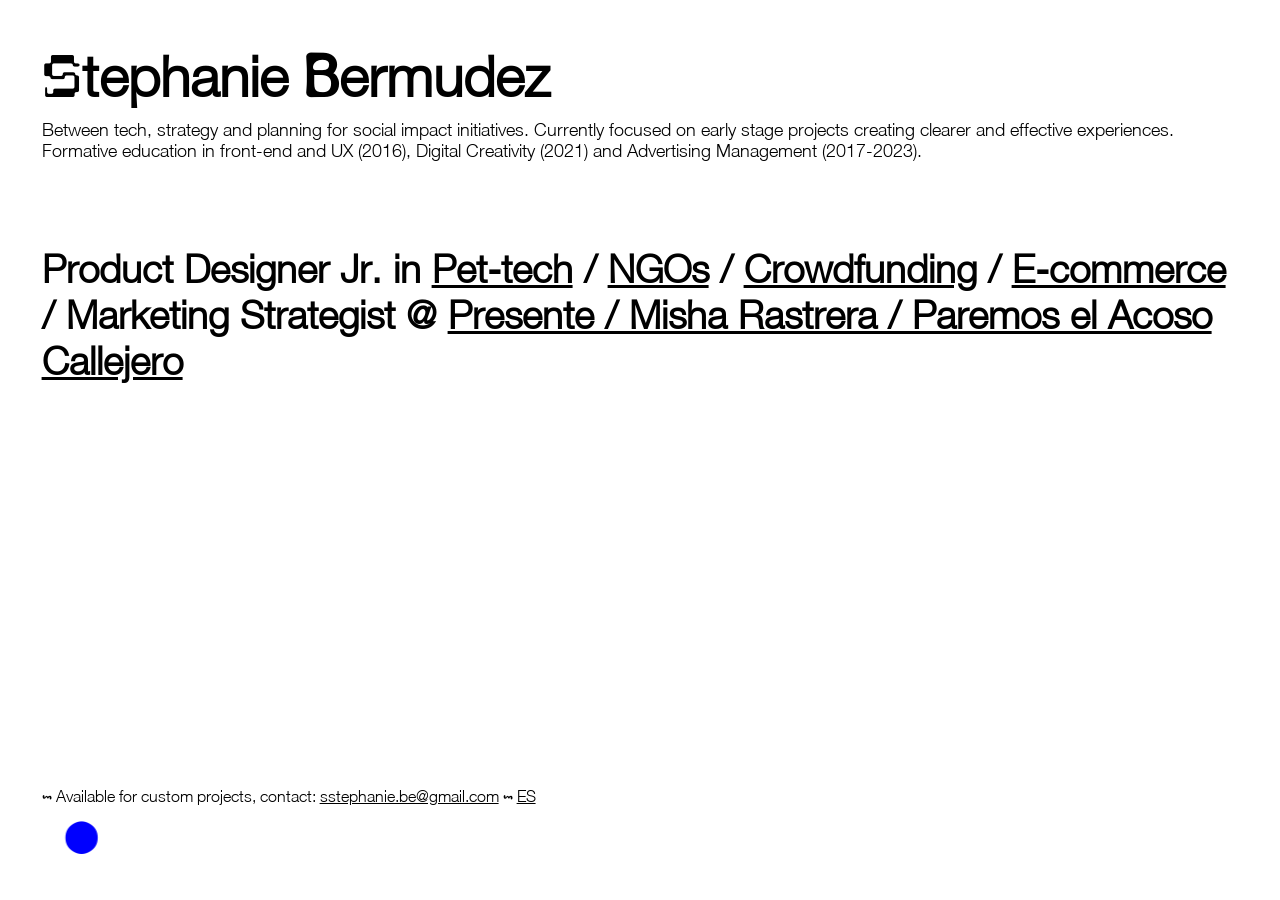
==== en/index.html @ 293d657d "Add files via upload" ====
<!doctype html>
<html lang="en">
	<head>
		<meta charset="utf-8">
		<meta name="description" content="">
		<meta name="viewport" content="width=device-width, user-scalable=no, initial-scale=1.0, maximum-scale=1.0, minimum-scale=1.0">

		<link rel="icon" href="../imgs/logo.jpg"/>
		<link rel="stylesheet" href="../estilos.css">
		<title>Stephanie Bermudez - UX & Marketing</title>
	</head>

	<script>
	document.addEventListener('DOMContentLoaded', () => {
		document.querySelectorAll('#work a[data-project]').forEach(link => {
			link.addEventListener('click', e => {
				e.preventDefault();
				const target = document.getElementById(link.dataset.project);
				const isOpen = target.classList.contains('open');

				document.querySelectorAll('.project-detail').forEach(d => d.classList.remove('open'));

				if (!isOpen) {
					target.classList.add('open');
					target.scrollIntoView({ behavior: 'smooth', block: 'start' });
				}
			});
		});
	});
	</script>
	
	<body>
		<body oncontextmenu="return false;">
		<div class="contenedor">

			<main>
				<div class="intro">
					<h1><span class="sfont">S</span>tephanie <span class="bfont">B</span>ermudez</h1>
					<p>Between tech, strategy and planning for social impact initiatives. Currently focused on early stage projects creating clearer and effective experiences. Formative education in front-end and UX (2016), Digital Creativity (2021) and Advertising Management (2017-2023).</p> 
				</div>
			</main>

			<section id="work">
				<p>
					Product Designer Jr. in
					<a href="#" data-project="pettech">Pet-tech</a> /
					<a href="#" data-project="ngos">NGOs</a> /
					<a href="#" data-project="crowdfunding">Crowdfunding</a> /
					<a href="#" data-project="ecommerce">E-commerce</a> / Marketing Strategist @ <a href="https://www.behance.net/gallery/196584975/Marketing-Comms" target="_blank" rel="noopener noreferrer"> Presente / Misha Rastrera / Paremos el Acoso Callejero</a>
				</p>
			</section>

			<div class="project-detail" id="pettech">
				<h2>Pet Services App (NDA)</h2>
				<p class="subtitle">Pet-tech · 2026</p>
				<p>Requirement: Development of an MVP-1 to address pet owners' pain points (transparency of veterinary services, proximity in emergencies and health).</p>
				<p>Organized the UX/UI team, led market and user research, unified flows and low-fi wireframes.</p>
				<div class="project-images">
					<img src="../imgs/pettech/01.jpg" alt="Pet-tech pantalla 1">
					<img src="../imgs/pettech/02.jpg" alt="Pet-tech pantalla 2">
					<img src="../imgs/pettech/03.jpg" alt="Pet-tech pantalla 3">
					<img src="../imgs/pettech/04.jpg" alt="Pet-tech pantalla 4">
				</div>
			</div>
			
			<div class="project-detail" id="ngos">
				<h2>Presente ONG Web</h2>
				<p class="subtitle">NGOs · 2024-2025</p>
				<p>Requirement: Update of landing pages aimed at B2B and B2C audiences.</p>
				<p>Designed interfaces for new editions of events and programs, coordinating with development the delivery of graphic assets, branded illustrations (by: to+lab), and copy for implementation.</p>
				<div class="project-images">
					<img src="../imgs/ngos/01.png" alt="NGOs pantalla 1">
					<img src="../imgs/ngos/02.png" alt="NGOs pantalla 2">
					<img src="../imgs/ngos/03.png" alt="NGOs pantalla 3">
					<img src="../imgs/ngos/04.png" alt="NGOs pantalla 4">
				</div>
			</div>

			<div class="project-detail" id="crowdfunding">
				<h2>Manos a la Olla</h2>
				<p class="subtitle">Crowdfunding · 2021, 2022-2023</p>
				<p>Problem: Lack of time and resources, combined with the pandemic context, prevented community kitchens from securing consistent donations.</p>
				<p>Defined the product vision and strategy, prioritized features and simplified the donation process to increase recurring contributions.</p>				
				<div class="project-images">
					<img src="../imgs/crowdfunding/01.jpg" alt="Crowdfunding pantalla 1">
					<img src="../imgs/crowdfunding/02.jpg" alt="Crowdfunding pantalla 2">
					<img src="../imgs/crowdfunding/03.jpg" alt="Crowdfunding pantalla 3">
					<img src="../imgs/crowdfunding/04.jpg" alt="Crowdfunding pantalla 4">
				</div>
			</div>

			<div class="project-detail" id="ecommerce">
				<h2>Metro</h2>
				<p class="subtitle">E-commerce · 2020</p>
				<p>Redesign 1 – Lists / Goal: Encourage repurchase and discovery based on users' previously preferred products.</p>
				<p>Redesign 2 – Chatbot / Goal: Add order tracking within the web/app.</p>
				<div class="project-images">
					<img src="../imgs/ecommerce/01.jpg" alt="Ecommerce pantalla 1">
					<img src="../imgs/ecommerce/02.jpg" alt="Ecommerce pantalla 2">
				</div>
			</div>

			<footer>
				<div class="links-cred">
					<div class="footer-text">
						<p><span class="symbol">-</span> Available for custom projects, contact: <a href="mailto:sstephanie.be@gmail.com">sstephanie.be@gmail.com</a> <span class="symbol">-</span> <a href="../index.html">ES</a></p>
						
					</div>
					<div class="marquee"><marquee direction="right" scrollamount="4" behavior="scroll">⬤</marquee></div>
				</div>
			</footer>

		</div>
	</body>
</html>
---- estilos.css ----
@charset "utf-8";

@font-face {
	font-family: "HelveticaNeue Light";
	src: url('fonts/HelveticaNeue_Light.ttf');
}

@font-face {
	font-family: "GlyphWorld Meadow";
	src: url('fonts/GlyphWorld-Meadow.otf');
}

@font-face {
	font-family: "GlyphWorld Forest";
	src: url('fonts/GlyphWorld-Forest.otf');
}

@font-face {
	font-family: "GlyphWorld Animal Soul";
	src: url('fonts/GlyphWorld-AnimalSoul.otf');
}

* {
	margin: 0;
	padding: 0;
	box-sizing: border-box;
	color: #000;
	font-family: "HelveticaNeue Light", sans-serif;
}

html {
	scroll-behavior: smooth;
	height: 100%;
}

body {
	background: #fff;
}

.contenedor {
	width: 100%;
	max-width: 1400px;
	padding: clamp(2.6rem, 3vw, 2.5rem);
	display: flex;
	flex-direction: column;
	min-height: 100vh;
	gap: 6vw;
}

a:hover {
	color: gray;
	text-decoration: underline;
}

/*----------------------- MAIN -----------------------*/

main {
	width: 100%;
}

.intro h1 {
	font-size: clamp(3rem, 6vw, 3.5rem);
}

.intro h1 .sfont {
	font-family: "GlyphWorld Forest", sans-serif;
}

.intro h1 .bfont {
	font-family: "GlyphWorld Meadow", sans-serif;
}

.intro p {
	margin-top: 0.5em;
	font-size: clamp(1.1rem, 1.4vw, 1.2rem);
	line-height: 1.20;
}

/*----------------------- WORK -----------------------*/

#work {
	width: 100%;
	flex: 1;
}

#work p {
	font-weight: bolder;
	font-size: clamp(1.6rem, 3vw, 2.5rem);
	line-height: 1.20;
	margin-top: 0.2em;
}

/*----------------------- PROJECTS DETAILS -----------------------*/

.project-detail {
	display: none;
	width: 100%;
	margin-top: 2em;
}

.project-detail.open {
	display: block;
}

.project-detail .subtitle {
	color: gray;
	margin-bottom: 1em;
}

.project-images {
	display: grid;
	grid-template-columns: repeat(2, 1fr);
	gap: 1.5em;
	margin-top: 1.5em;
}

@media (max-width: 700px) {
	.project-images {
		grid-template-columns: 1fr;
	}
}

.project-images img {
	width: 100%;
	height: auto;
	display: block;
	user-select: none;
	-webkit-user-drag: none;
	pointer-events: none;
}


/*----------------------- FOOTER -----------------------*/

footer .links-cred {
	width: 100%;
	display: flex;
	flex-direction: column;
	gap: 0.5em;
}

footer .symbol {
	font-family: "GlyphWorld Animal Soul", sans-serif;
}

marquee {
	font-size: 2em;
	line-height: 1.3em;
	color: #0000FE;
	cursor: default;
}
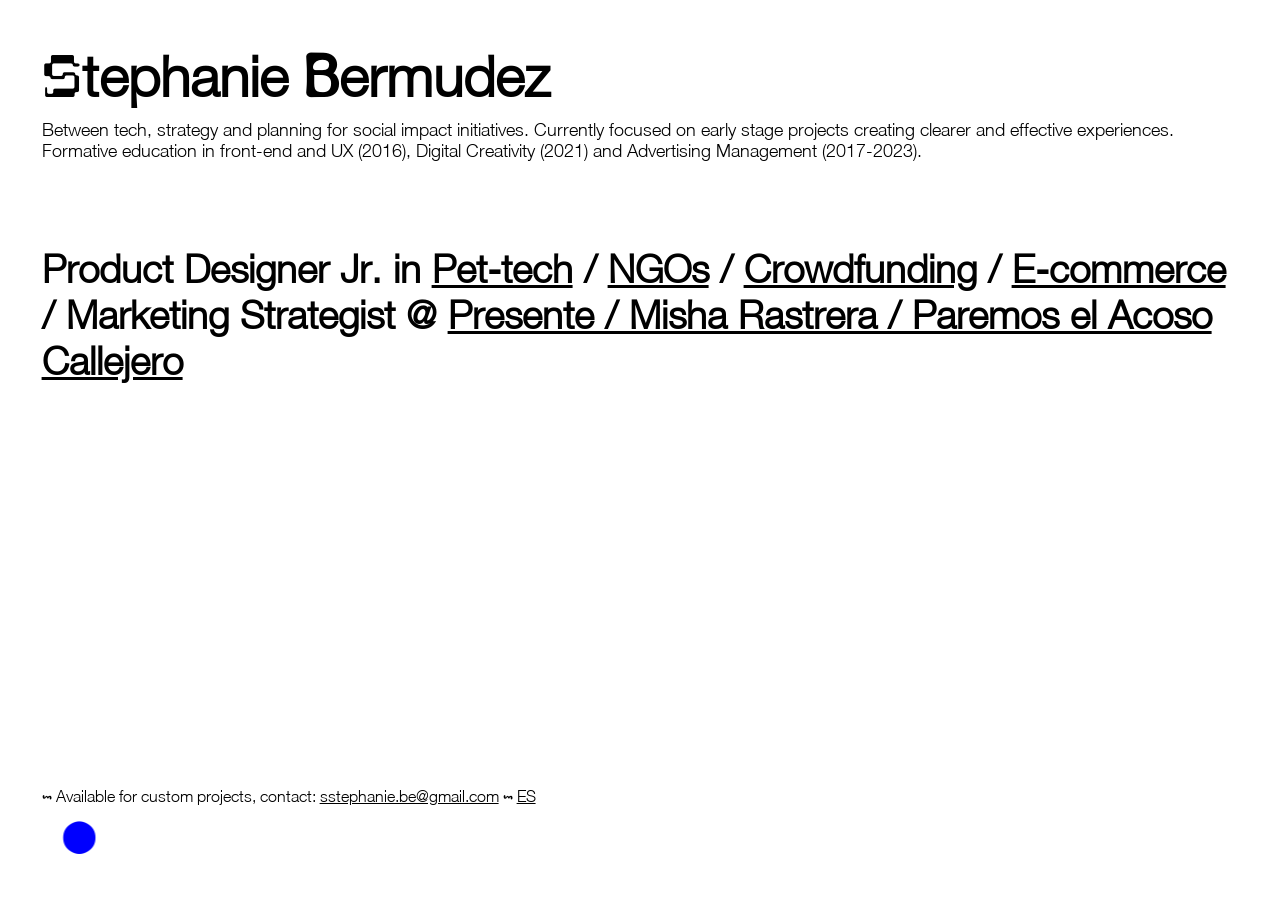
==== commit 6de5202a: "Update footer link to point to root directory" ====
--- a/en/index.html
+++ b/en/index.html
@@ -103,7 +103,7 @@
 			<footer>
 				<div class="links-cred">
 					<div class="footer-text">
-						<p><span class="symbol">-</span> Available for custom projects, contact: <a href="mailto:sstephanie.be@gmail.com">sstephanie.be@gmail.com</a> <span class="symbol">-</span> <a href="../index.html">ES</a></p>
+						<p><span class="symbol">-</span> Available for custom projects, contact: <a href="mailto:sstephanie.be@gmail.com">sstephanie.be@gmail.com</a> <span class="symbol">-</span> <a href="/">ES</a></p>
 						
 					</div>
 					<div class="marquee"><marquee direction="right" scrollamount="4" behavior="scroll">⬤</marquee></div>
@@ -112,4 +112,4 @@
 
 		</div>
 	</body>
-</html>+</html>
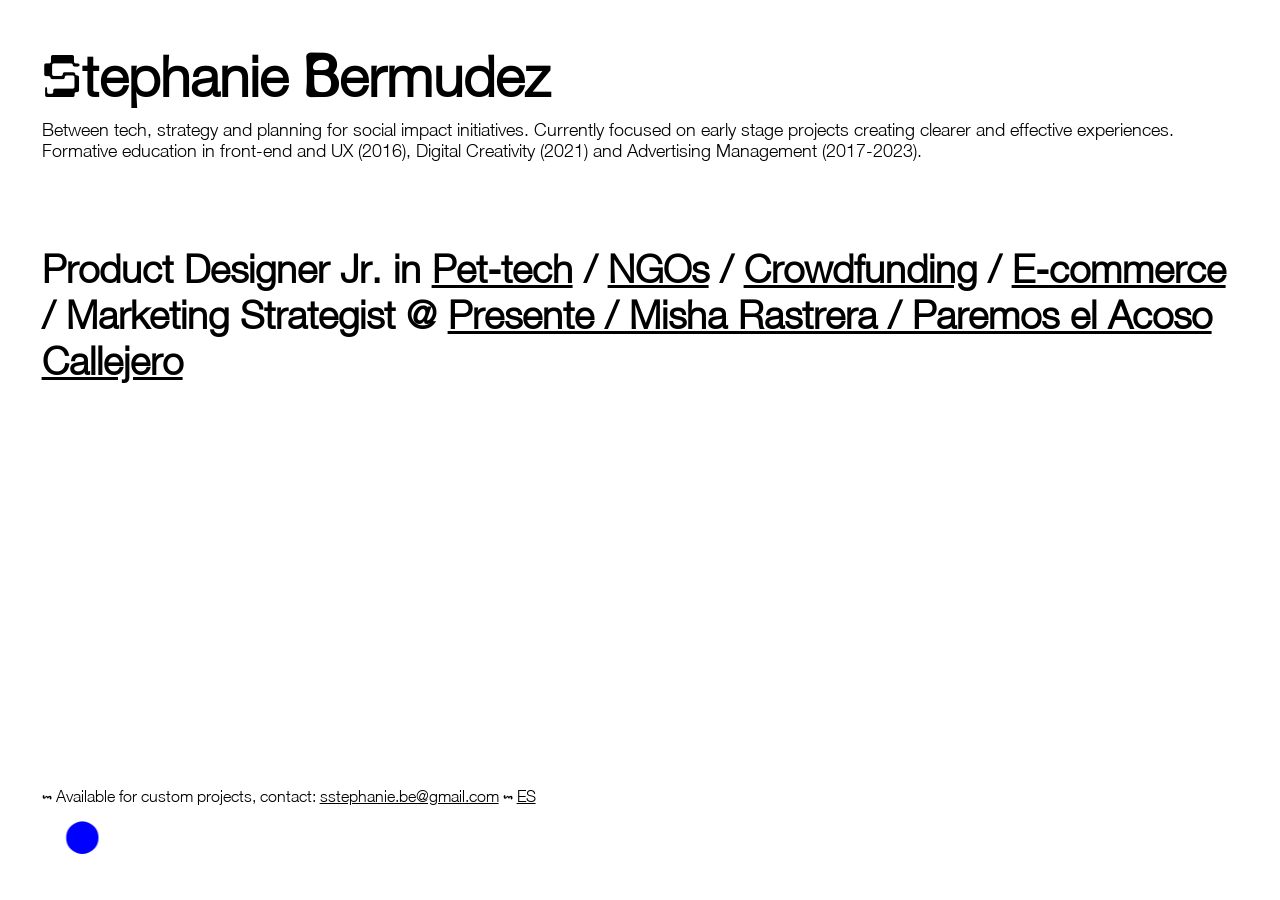
==== commit 086e2f78: "Update footer link to point to the parent directory" ====
--- a/en/index.html
+++ b/en/index.html
@@ -103,7 +103,7 @@
 			<footer>
 				<div class="links-cred">
 					<div class="footer-text">
-						<p><span class="symbol">-</span> Available for custom projects, contact: <a href="mailto:sstephanie.be@gmail.com">sstephanie.be@gmail.com</a> <span class="symbol">-</span> <a href="/">ES</a></p>
+						<p><span class="symbol">-</span> Available for custom projects, contact: <a href="mailto:sstephanie.be@gmail.com">sstephanie.be@gmail.com</a> <span class="symbol">-</span> <a href="../">ES</a></p>
 						
 					</div>
 					<div class="marquee"><marquee direction="right" scrollamount="4" behavior="scroll">⬤</marquee></div>
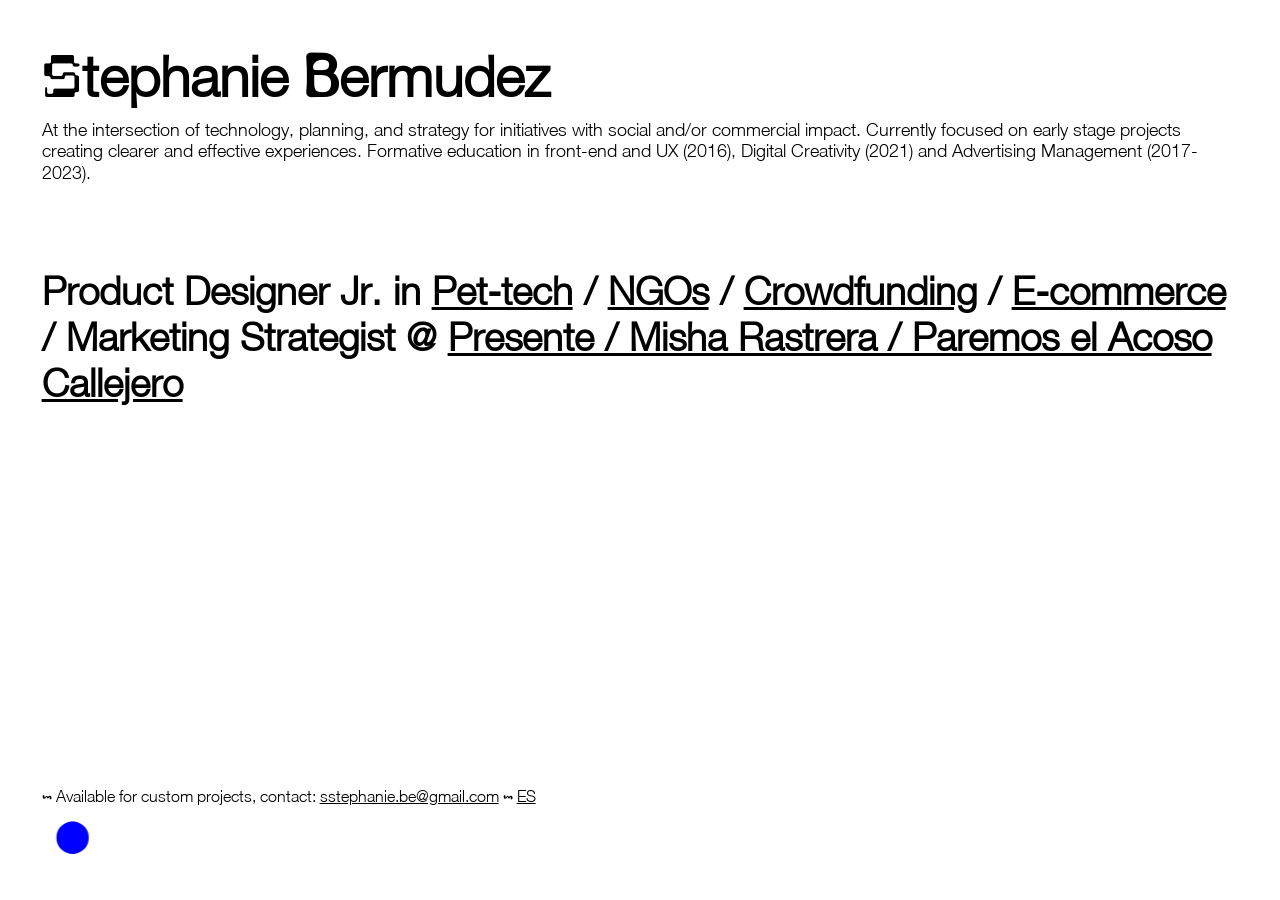
==== commit b669d2a7: "Revise project descriptions in index.html Updated project descriptions for clarity and accuracy." ====
--- a/en/index.html
+++ b/en/index.html
@@ -36,7 +36,7 @@
 			<main>
 				<div class="intro">
 					<h1><span class="sfont">S</span>tephanie <span class="bfont">B</span>ermudez</h1>
-					<p>Between tech, strategy and planning for social impact initiatives. Currently focused on early stage projects creating clearer and effective experiences. Formative education in front-end and UX (2016), Digital Creativity (2021) and Advertising Management (2017-2023).</p> 
+					<p>At the intersection of technology, planning, and strategy for initiatives with social and/or commercial impact. Currently focused on early stage projects creating clearer and effective experiences. Formative education in front-end and UX (2016), Digital Creativity (2021) and Advertising Management (2017-2023).</p> 
 				</div>
 			</main>
 
@@ -78,7 +78,7 @@
 
 			<div class="project-detail" id="crowdfunding">
 				<h2>Manos a la Olla</h2>
-				<p class="subtitle">Crowdfunding · 2021, 2022-2023</p>
+				<p class="subtitle">Crowdfunding · 2022-2023</p>
 				<p>Problem: Lack of time and resources, combined with the pandemic context, prevented community kitchens from securing consistent donations.</p>
 				<p>Defined the product vision and strategy, prioritized features and simplified the donation process to increase recurring contributions.</p>				
 				<div class="project-images">
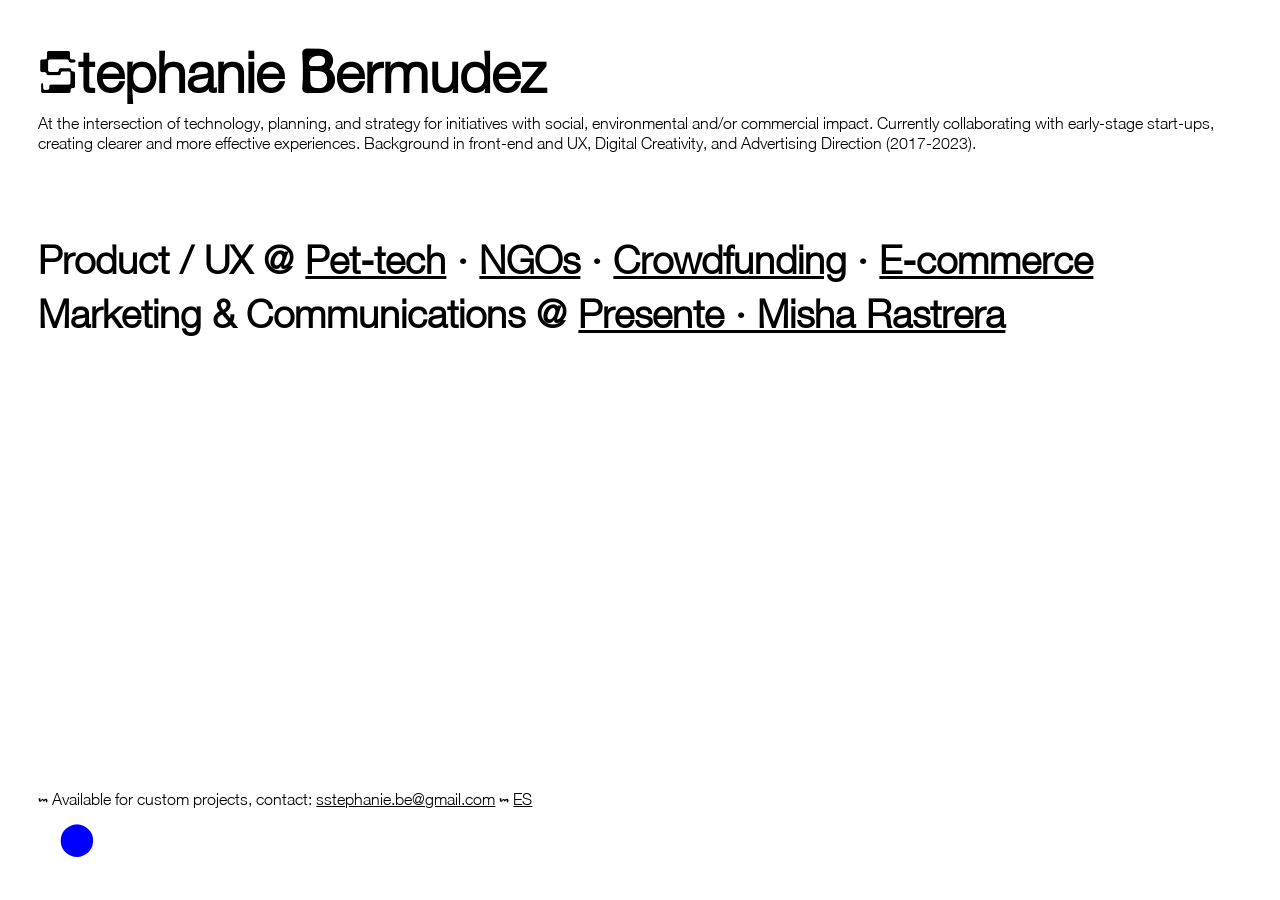
==== commit af320b66: "Add files via upload" ====
--- a/en/index.html
+++ b/en/index.html
@@ -36,22 +36,27 @@
 			<main>
 				<div class="intro">
 					<h1><span class="sfont">S</span>tephanie <span class="bfont">B</span>ermudez</h1>
-					<p>At the intersection of technology, planning, and strategy for initiatives with social and/or commercial impact. Currently focused on early stage projects creating clearer and effective experiences. Formative education in front-end and UX (2016), Digital Creativity (2021) and Advertising Management (2017-2023).</p> 
+					<p>At the intersection of technology, planning, and strategy for initiatives with social, environmental and/or commercial impact. Currently collaborating with early-stage start-ups, creating clearer and more effective experiences. Background in front-end and UX, Digital Creativity, and Advertising Direction (2017-2023).</p> 
 				</div>
 			</main>
 
 			<section id="work">
 				<p>
-					Product Designer Jr. in
-					<a href="#" data-project="pettech">Pet-tech</a> /
-					<a href="#" data-project="ngos">NGOs</a> /
-					<a href="#" data-project="crowdfunding">Crowdfunding</a> /
-					<a href="#" data-project="ecommerce">E-commerce</a> / Marketing Strategist @ <a href="https://www.behance.net/gallery/196584975/Marketing-Comms" target="_blank" rel="noopener noreferrer"> Presente / Misha Rastrera / Paremos el Acoso Callejero</a>
+					Product / UX @
+					<a href="#" data-project="pettech">Pet-tech</a> ·
+					<a href="#" data-project="ngos">NGOs</a> ·
+					<a href="#" data-project="crowdfunding">Crowdfunding</a> ·
+					<a href="#" data-project="ecommerce">E-commerce</a> 
+				</p>
+
+				<p>	
+					Marketing & Communications @
+					<a href="https://www.behance.net/gallery/196584975/Marketing-Comms" target="_blank" rel="noopener noreferrer"> Presente · Misha Rastrera</a>
 				</p>
 			</section>
 
 			<div class="project-detail" id="pettech">
-				<h2>Pet Services App (NDA)</h2>
+				<h2>Pet Services App</h2>
 				<p class="subtitle">Pet-tech · 2026</p>
 				<p>Requirement: Development of an MVP-1 to address pet owners' pain points (transparency of veterinary services, proximity in emergencies and health).</p>
 				<p>Organized the UX/UI team, led market and user research, unified flows and low-fi wireframes.</p>
@@ -103,7 +108,7 @@
 			<footer>
 				<div class="links-cred">
 					<div class="footer-text">
-						<p><span class="symbol">-</span> Available for custom projects, contact: <a href="mailto:sstephanie.be@gmail.com">sstephanie.be@gmail.com</a> <span class="symbol">-</span> <a href="../">ES</a></p>
+						<p><span class="symbol">-</span> Available for custom projects, contact: <a href="mailto:sstephanie.be@gmail.com">sstephanie.be@gmail.com</a> <span class="symbol">-</span> <a href="../index.html">ES</a></p>
 						
 					</div>
 					<div class="marquee"><marquee direction="right" scrollamount="4" behavior="scroll">⬤</marquee></div>
--- a/estilos.css
+++ b/estilos.css
@@ -40,7 +40,7 @@
 .contenedor {
 	width: 100%;
 	max-width: 1400px;
-	padding: clamp(2.6rem, 3vw, 2.5rem);
+	padding: clamp(1.5rem, 3vw, 2.5rem);
 	display: flex;
 	flex-direction: column;
 	min-height: 100vh;
@@ -72,7 +72,7 @@
 
 .intro p {
 	margin-top: 0.5em;
-	font-size: clamp(1.1rem, 1.4vw, 1.2rem);
+	font-size: clamp(1rem, 1.2vw, 1.2rem);
 	line-height: 1.20;
 }
 
